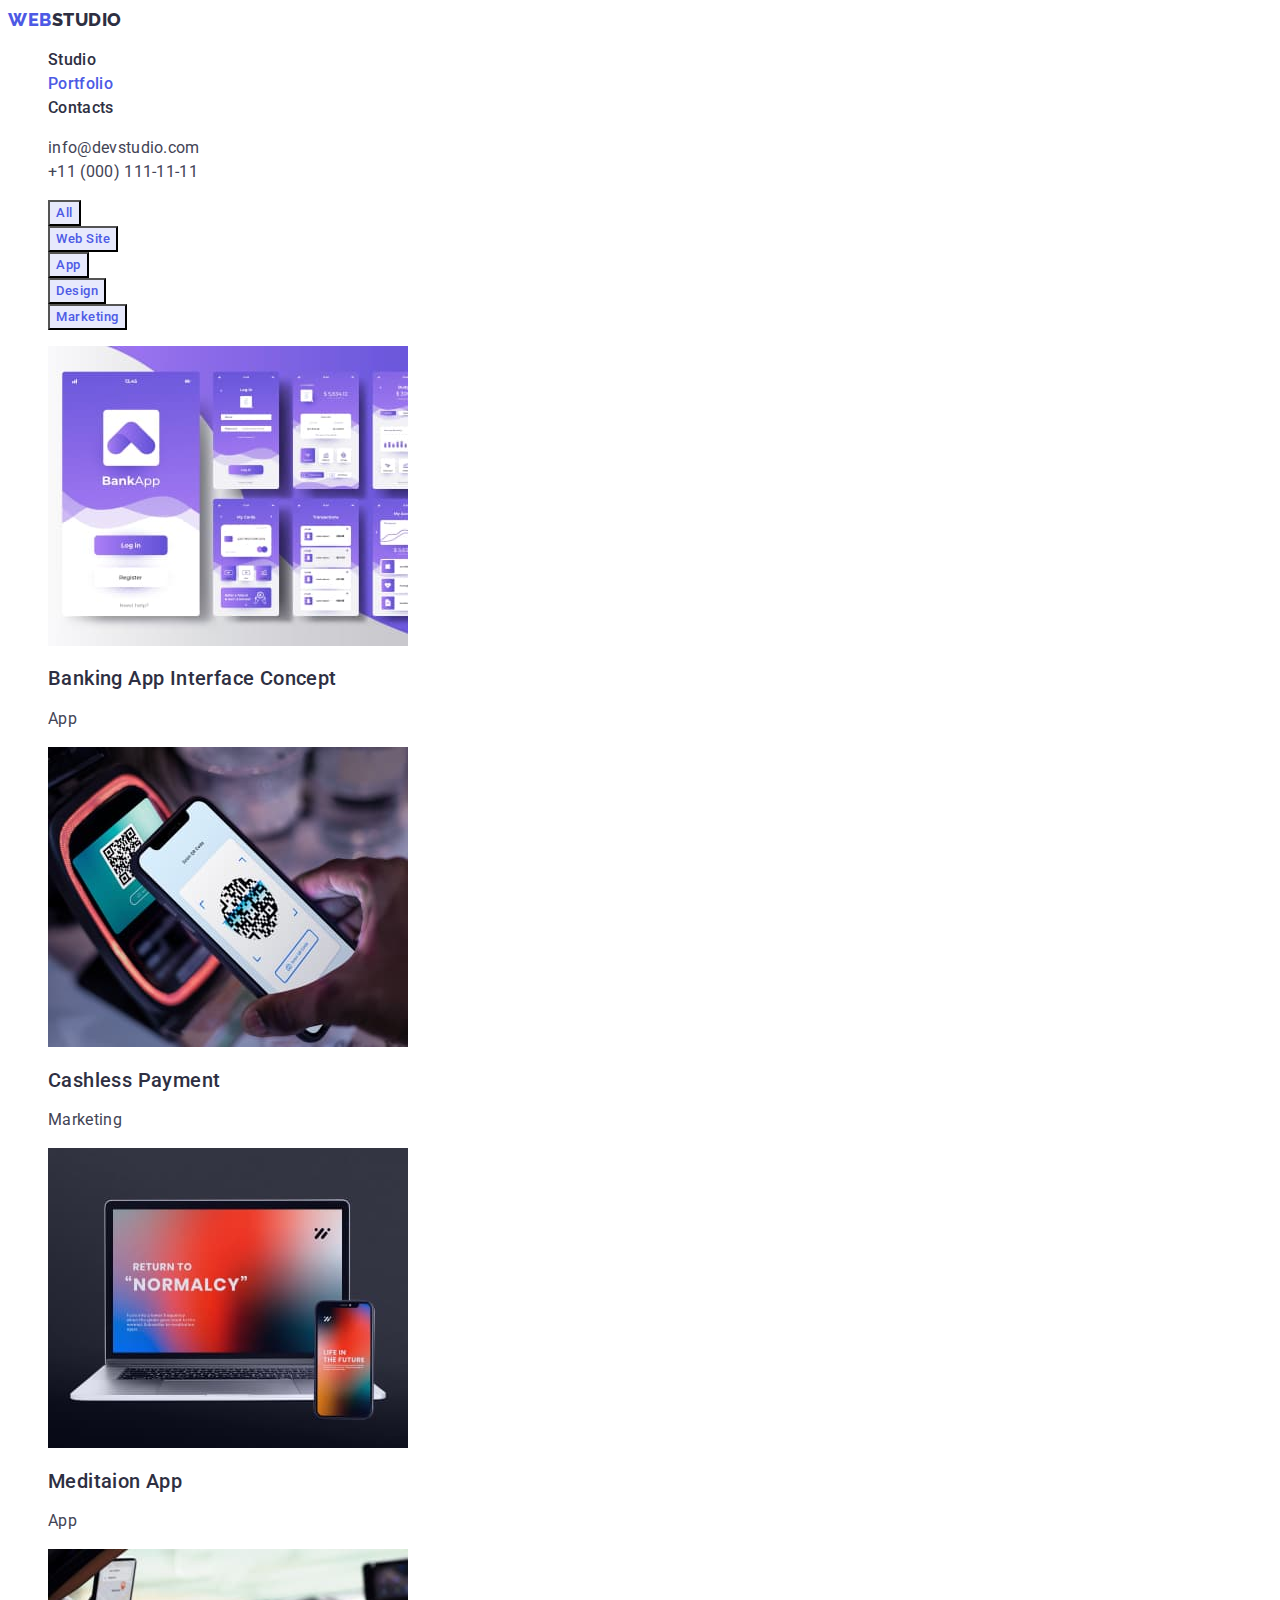
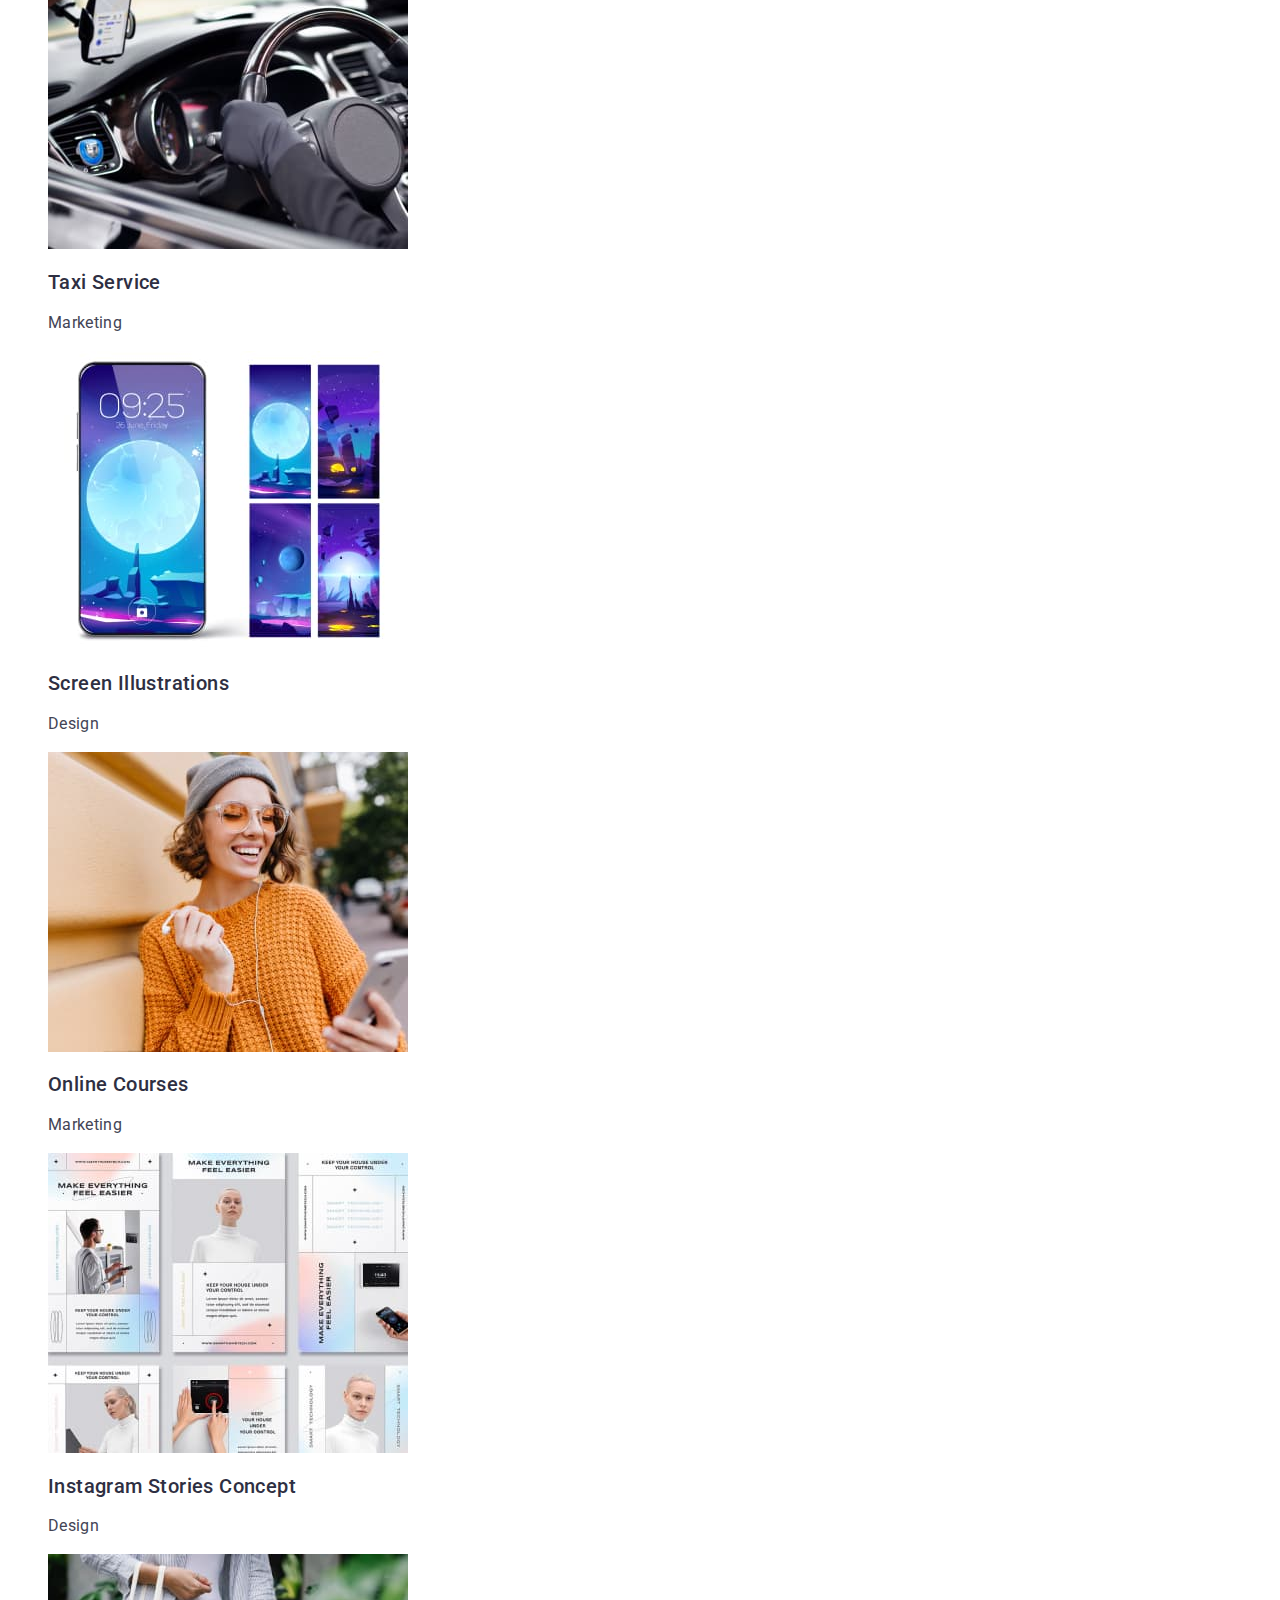
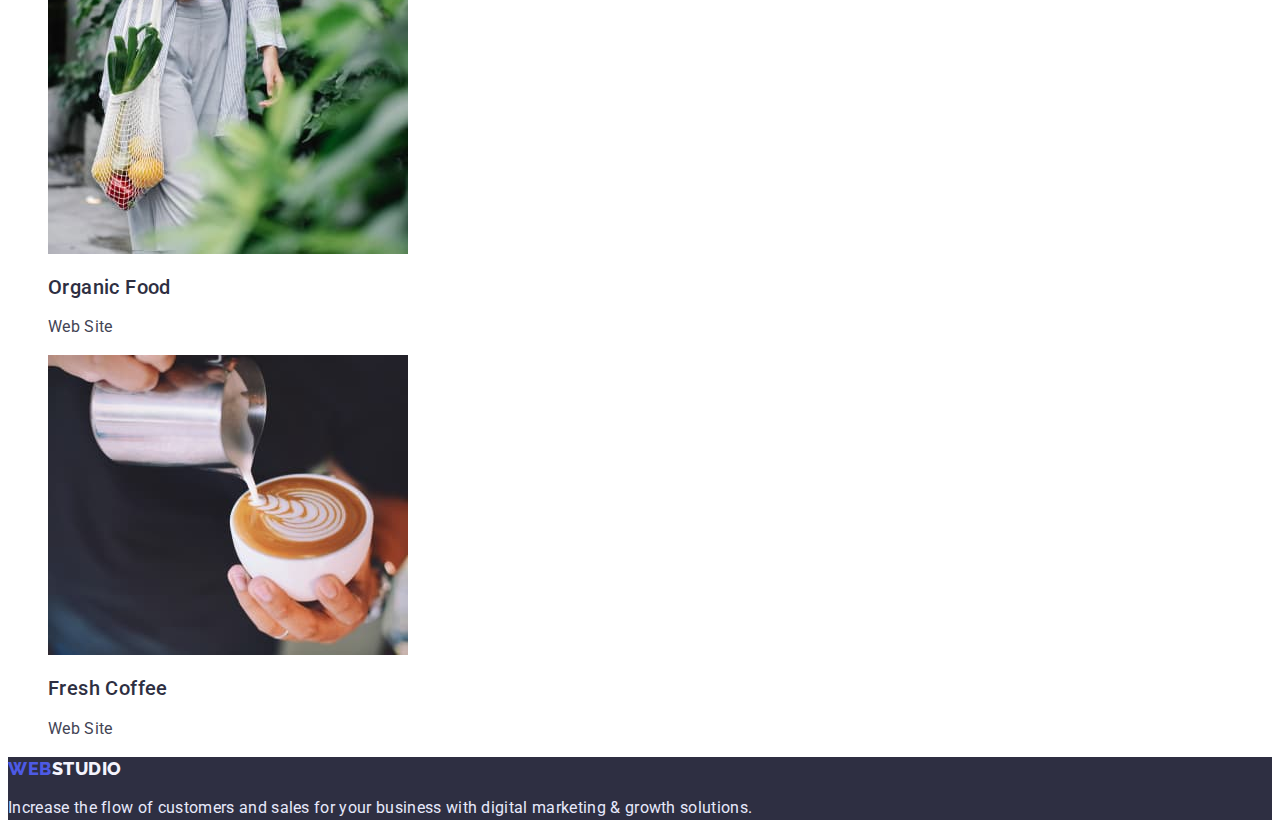
==== portfolio.html @ 9addaab3 "Add project" ====
<!DOCTYPE html>
<html lang="en">
  <head>
    <meta charset="UTF-8" />
    <meta http-equiv="X-UA-Compatible" content="IE=edge" />
    <meta name="viewport" content="width=device-width, initial-scale=1.0" />
    <title>Webstudio</title>
    <link rel="preconnect" href="https://fonts.googleapis.com" />
    <link rel="preconnect" href="https://fonts.gstatic.com" crossorigin />
    <link
      href="https://fonts.googleapis.com/css2?family=Raleway:wght@800&family=Roboto:wght@400;500;700;900&display=swap"
      rel="stylesheet"
    />
    <link rel="stylesheet" href="./css/styles.css" />
  </head>
  <body>
    <header class="header">
      <nav>
        <a class="logo link" href="./index.html"
          ><span class="part-logo">Web</span>Studio</a
        >
        <ul class="header-list list">
          <li>
            <a class="link" href="./index.html">Studio</a>
          </li>
          <li>
            <a class="link current" href="">Portfolio</a>
          </li>
          <li>
            <a class="link" href="">Contacts</a>
          </li>
        </ul>
      </nav>
      <ul class="contacts list">
        <li>
          <a class="contact link" href="mailto:info@devstudio.com"
            >info@devstudio.com</a
          >
        </li>
        <li>
          <a class="contact link" href="tel:+110001111111"
            >+11 (000) 111-11-11</a
          >
        </li>
      </ul>
    </header>
    <main>
      <section>
        <h1 hidden>Portfolio</h1>
        <ul class="site-filters list">
          <li><button type="button" class="button">All</button></li>
          <li><button type="button" class="button">Web Site</button></li>
          <li><button type="button" class="button">App</button></li>
          <li><button type="button" class="button">Design</button></li>
          <li><button type="button" class="button">Marketing</button></li>
        </ul>
        <ul class="portfolio-list list">
          <li>
            <a href="#" class="link"
              ><img
                src="./images/bankingapp.jpg"
                alt="Banking app interface concept"
                width="360"
                height="300"
            /></a>
            <h2 class="title">Banking App Interface Concept</h2>
            <p class="text">App</p>
          </li>
          <li>
            <a href="#" class="link"
              ><img
                src="./images/cashlesspayment.jpg"
                alt="Terminal and phone"
                width="360"
                height="300"
            /></a>
            <h2 class="title">Cashless Payment</h2>
            <p class="text">Marketing</p>
          </li>
          <li>
            <a href="#" class="link"
              ><img
                src="./images/mediationapp.jpg"
                alt="Laptop and mobile phone"
                width="360"
                height="300"
            /></a>
            <h2 class="title">Meditaion App</h2>
            <p class="text">App</p>
          </li>
          <li>
            <a href="#" class="link"
              ><img
                src="./images/taxiservice.jpg"
                alt="Wheel and speedometer in the car"
                width="360"
                height="300"
            /></a>
            <h2 class="title">Taxi Service</h2>
            <p class="text">Marketing</p>
          </li>
          <li>
            <a href="#" class="link"
              ><img
                src="./images/screen.jpg"
                alt="Phone screenshots"
                width="360"
                height="300"
            /></a>
            <h2 class="title">Screen Illustrations</h2>
            <p class="text">Design</p>
          </li>
          <li>
            <a href="#" class="link"
              ><img
                src="./images/onlinecourses.jpg"
                alt="Girl with phone and headphones in her hand"
                width="360"
                height="300"
            /></a>
            <h2 class="title">Online Courses</h2>
            <p class="text">Marketing</p>
          </li>
          <li>
            <a href="#" class="link"
              ><img
                src="./images/instagramstories.jpg"
                alt="Instagram stories concept"
                width="360"
                height="300"
            /></a>
            <h2 class="title">Instagram Stories Concept</h2>
            <p class="text">Design</p>
          </li>
          <li>
            <a href="#" class="link"
              ><img
                src="./images/organicfood.jpg"
                alt="Vegetables in a bag"
                width="360"
                height="300"
            /></a>
            <h2 class="title">Organic Food</h2>
            <p class="text">Web Site</p>
          </li>
          <li>
            <a href="#" class="link"
              ><img
                src="./images/freshcoffee.jpg"
                alt="Cup of coffee"
                width="360"
                height="300"
            /></a>
            <h2 class="title">Fresh Coffee</h2>
            <p class="text">Web Site</p>
          </li>
        </ul>
      </section>
    </main>
    <footer class="footer">
        <a href="./index.html" class="logo link"
          ><span class="part-logo">Web</span>Studio</a
        >
        <p class="text">
          Increase the flow of customers and sales for your business with digital
          marketing & growth solutions.
        </p>
      </footer>
  </body>
</html>
---- css/styles.css ----
:root {
  --primary-text: #434455;
  --title-text-color: #2e2f42;
  --accent-color: #4d5ae5;
  --primary-background-color: #ffffff;
  --first-complementary-color: #f4f4fd;
  --second-complementary-color: #e7e9fc;
  --third-complementary-color: #404bbf;
}

body {
  font-family: "Roboto", sans-serif;
  color: var(--primary-text);
  font-size: 16px;
}

.list {
  list-style: none;
}

.link {
  text-decoration: none;
}

.header .logo {
  font-family: "Raleway", sans-serif;
  font-weight: 800;
  font-size: 18px;
  line-height: 1.33;
  letter-spacing: 0.03em;
  text-transform: uppercase;
  color: var(--title-text-color);
}

.header .part-logo {
  color: var(--accent-color);
}

.header-list .link {
  color: var(--title-text-color);
  font-weight: 500;
  font-size: 16px;
  line-height: 1.5;
  letter-spacing: 0.02em;
}

.header-list .link:hover,
.header-list .link:focus {
  color: var(--primary-text);
}

.header-list .link:active {
  color: var(--accent-color);
}

.header-list .link.current {
  color: var(--accent-color);
}

.contacts .link {
  line-height: 1.5;
  letter-spacing: 0.02em;
  color: var(--primary-text);
}

.contacts .link:hover,
.contacts .link:focus {
  color: var(--accent-color);
}

.hero {
  background-color: var(--title-text-color);
}

.hero-title {
  font-size: 56px;
  line-height: 1.07;
  text-align: center;
  letter-spacing: 0.02em;
  color: var(--primary-background-color);
}

.hero-btn {
  color: var(--primary-background-color);
  background-color: var(--accent-color);
  cursor: pointer;
  font-family: inherit;
  font-size: inherit;
  font-weight: 500;
  line-height: 1.19;
  letter-spacing: 0.04em;
}

.hero-btn:hover,
.hero-btn:focus {
  background-color: var(--accent-color);
}

.hero-btn:active {
  background: var(--third-complementary-color);
}

.third-title {
  color: var(--title-text-color);
  font-weight: 500;
  font-size: 20px;
  line-height: 1.2;
}

.text {
  line-height: 1.5;
  letter-spacing: 0.02em;
}

.second-title {
  color: var(--title-text-color);
  font-size: 36px;
  line-height: 1.11;
  text-align: center;
  letter-spacing: 0.02em;
  text-transform: capitalize;
}

.team {
  background: var(--first-complementary-color);
}

.team-item {
  background: var(--primary-background-color);
}

.footer {
  background-color: var(--title-text-color);
}

.footer .logo {
  font-family: "Raleway", sans-serif;
  font-weight: 800;
  font-size: 18px;
  line-height: 1.16;
  letter-spacing: 0.03em;
  text-transform: uppercase;
  color: var(--first-complementary-color);
}

.footer .part-logo {
  line-height: 1.33;
  color: var(--accent-color);
}

.footer .text {
  color: var(--second-complementary-color);
}

.site-filters .button {
  font-family: inherit;
  color: var(--accent-color);
  background-color: var(--second-complementary-color);
  font-weight: 500;
  line-height: 1.5;
  letter-spacing: 0.04em;
  cursor: pointer;
}

.site-filters .button:hover,
.site-filters .button:focus {
  color: var(--primary-background-color);
  background-color: var(--third-complementary-color);
}

.portfolio-list .title {
  font-weight: 500;
  font-size: 20px;
  line-height: 1.2;
  letter-spacing: 0.02em;
  color: var(--title-text-color);
}
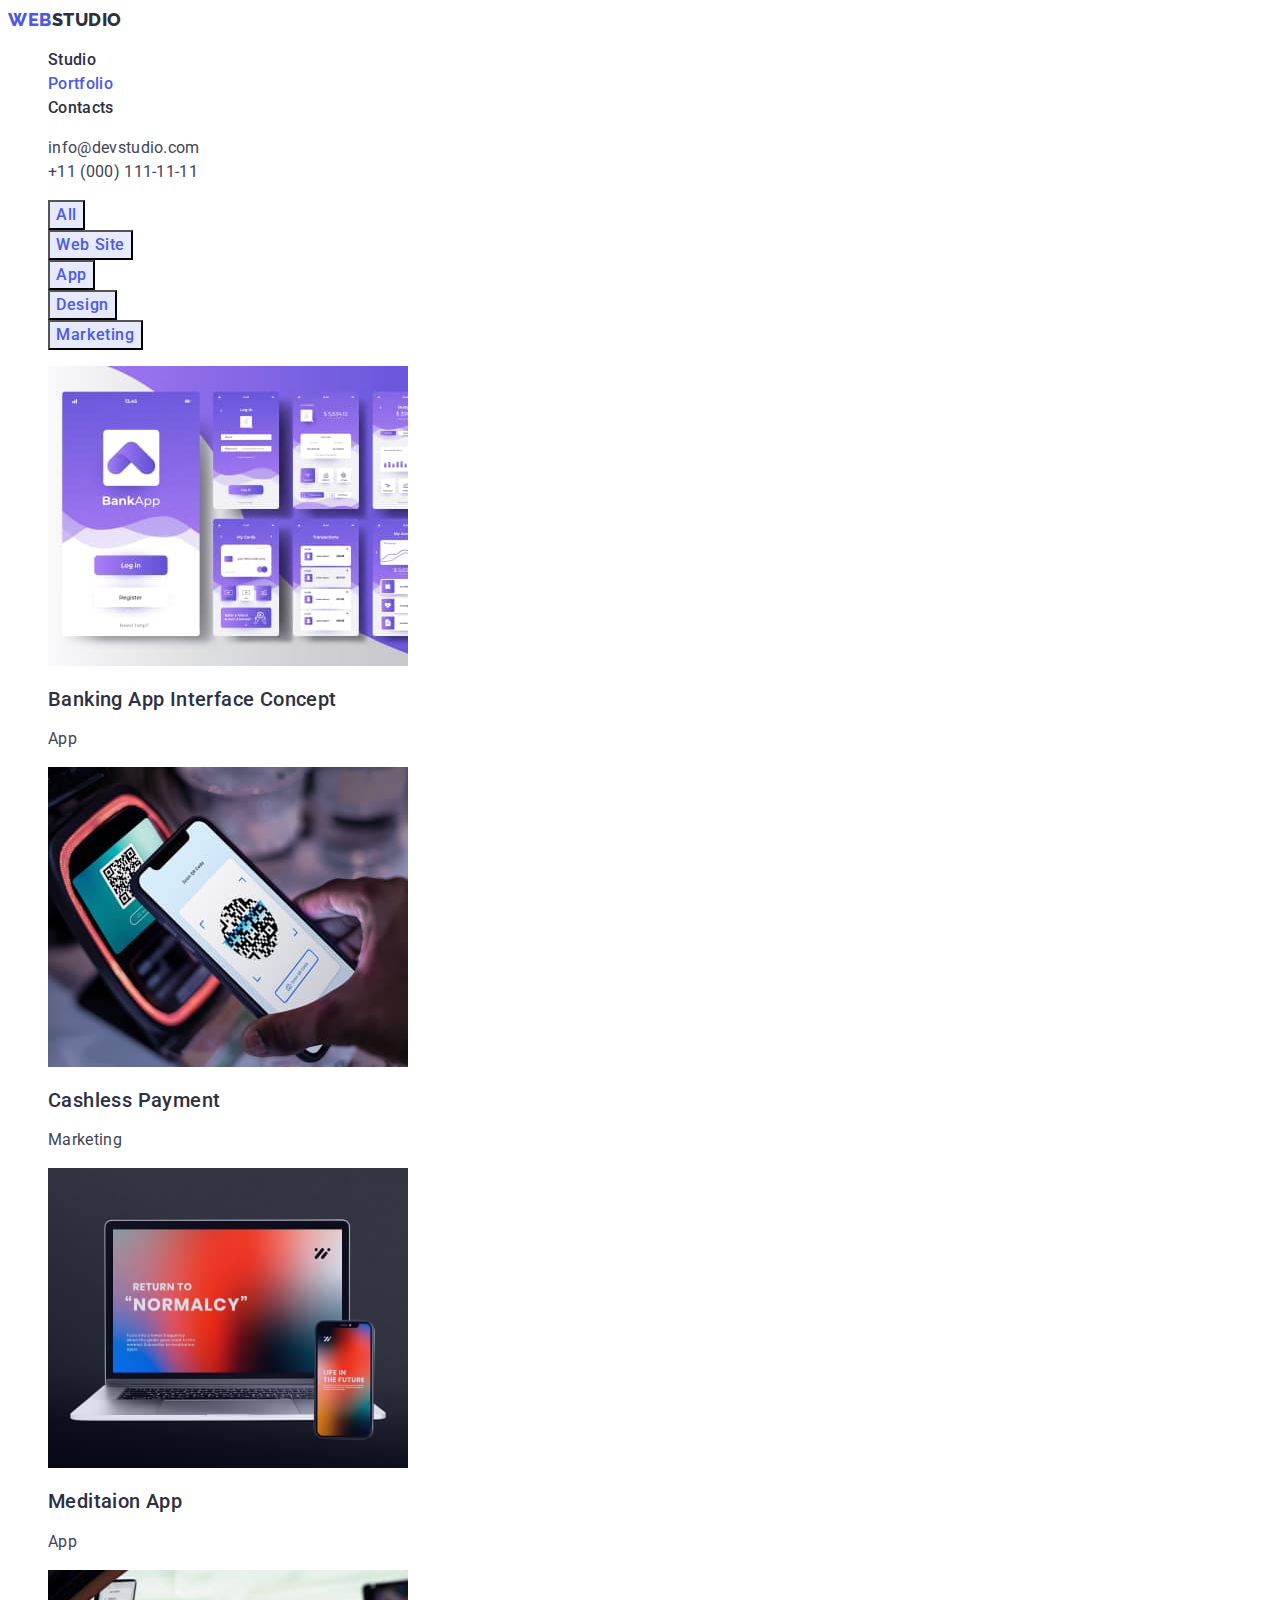
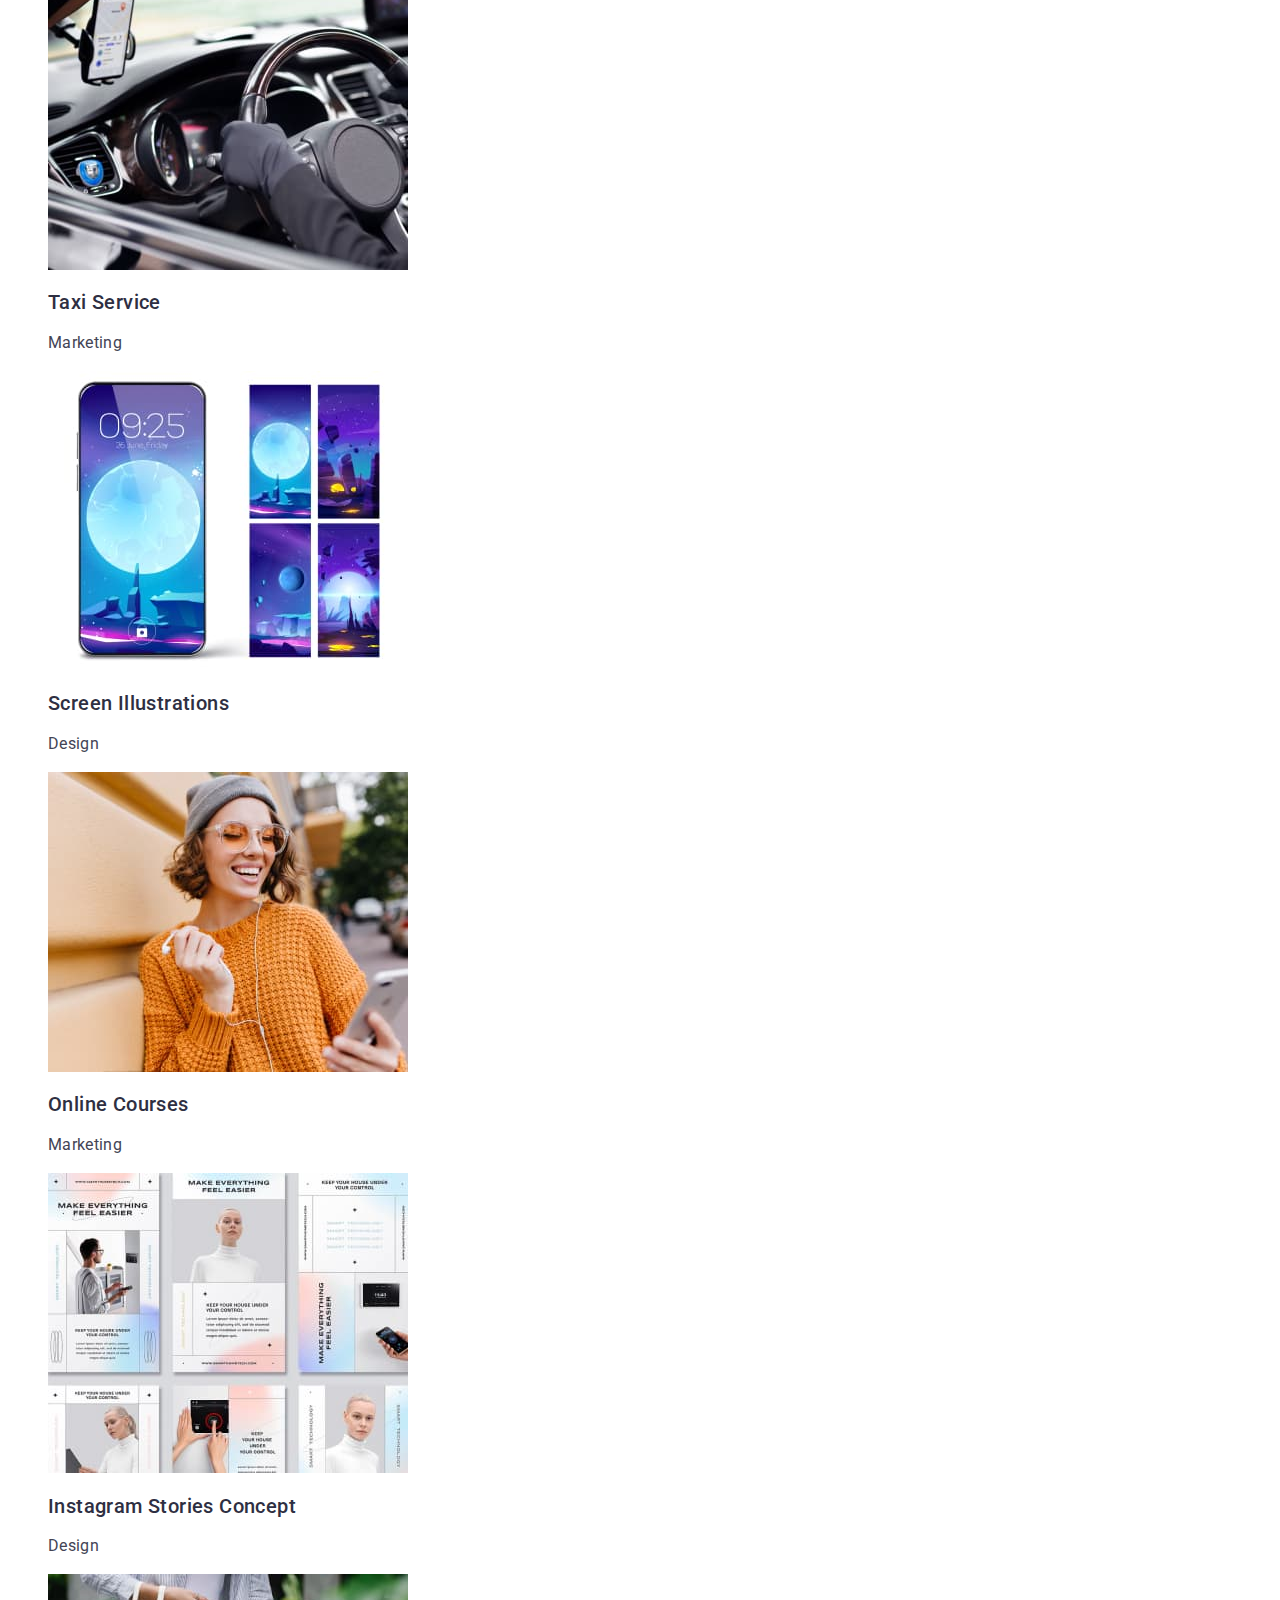
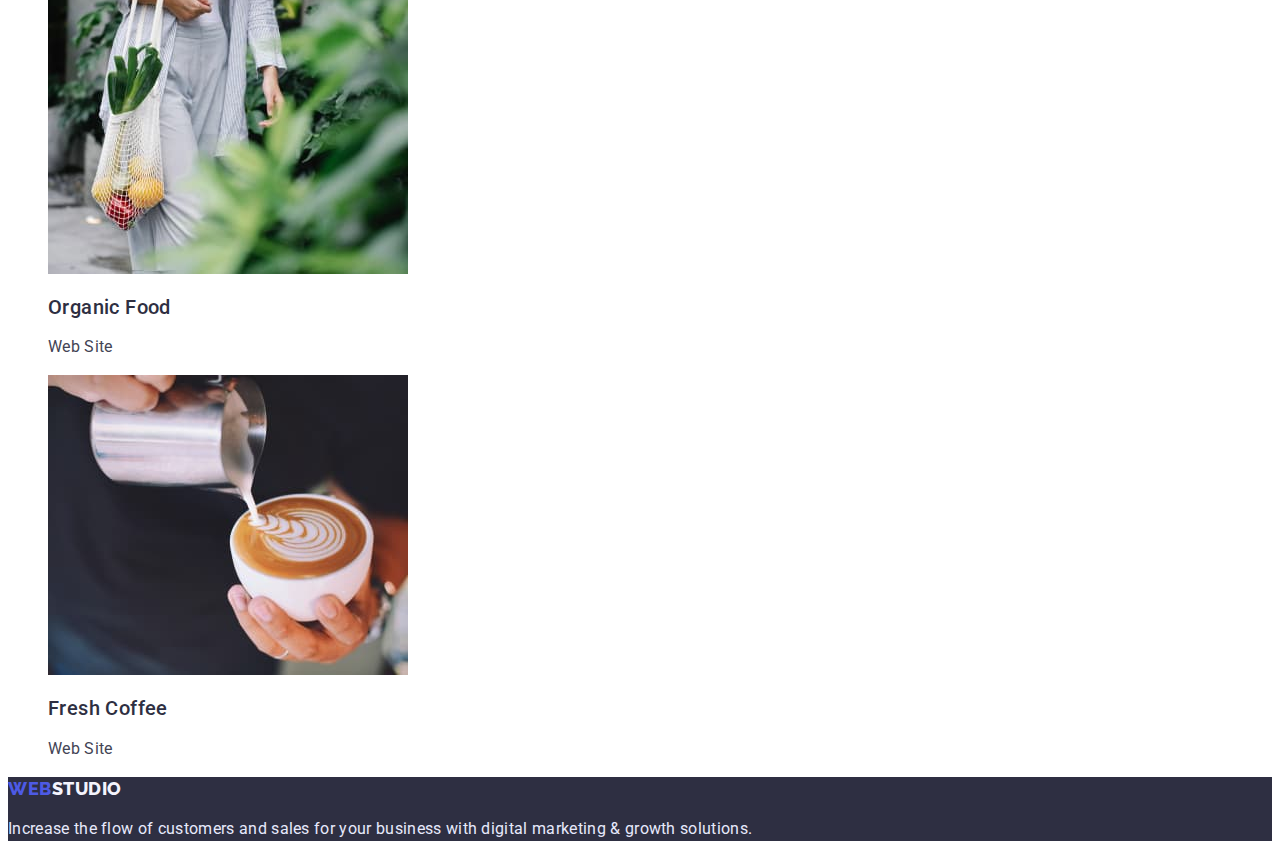
==== commit 94905000: "Fix issues after review" ====
--- a/portfolio.html
+++ b/portfolio.html
@@ -62,9 +62,10 @@
                 alt="Banking app interface concept"
                 width="360"
                 height="300"
-            /></a>
-            <h2 class="title">Banking App Interface Concept</h2>
-            <p class="text">App</p>
+              />
+              <h2 class="title">Banking App Interface Concept</h2>
+              <p class="text">App</p>
+            </a>
           </li>
           <li>
             <a href="#" class="link"
@@ -73,9 +74,10 @@
                 alt="Terminal and phone"
                 width="360"
                 height="300"
-            /></a>
-            <h2 class="title">Cashless Payment</h2>
-            <p class="text">Marketing</p>
+              />
+              <h2 class="title">Cashless Payment</h2>
+              <p class="text">Marketing</p>
+            </a>
           </li>
           <li>
             <a href="#" class="link"
@@ -84,9 +86,10 @@
                 alt="Laptop and mobile phone"
                 width="360"
                 height="300"
-            /></a>
-            <h2 class="title">Meditaion App</h2>
-            <p class="text">App</p>
+              />
+              <h2 class="title">Meditaion App</h2>
+              <p class="text">App</p>
+            </a>
           </li>
           <li>
             <a href="#" class="link"
@@ -95,9 +98,10 @@
                 alt="Wheel and speedometer in the car"
                 width="360"
                 height="300"
-            /></a>
-            <h2 class="title">Taxi Service</h2>
-            <p class="text">Marketing</p>
+              />
+              <h2 class="title">Taxi Service</h2>
+              <p class="text">Marketing</p>
+            </a>
           </li>
           <li>
             <a href="#" class="link"
@@ -106,9 +110,10 @@
                 alt="Phone screenshots"
                 width="360"
                 height="300"
-            /></a>
-            <h2 class="title">Screen Illustrations</h2>
-            <p class="text">Design</p>
+              />
+              <h2 class="title">Screen Illustrations</h2>
+              <p class="text">Design</p>
+            </a>
           </li>
           <li>
             <a href="#" class="link"
@@ -117,9 +122,10 @@
                 alt="Girl with phone and headphones in her hand"
                 width="360"
                 height="300"
-            /></a>
-            <h2 class="title">Online Courses</h2>
-            <p class="text">Marketing</p>
+              />
+              <h2 class="title">Online Courses</h2>
+              <p class="text">Marketing</p>
+            </a>
           </li>
           <li>
             <a href="#" class="link"
@@ -128,9 +134,10 @@
                 alt="Instagram stories concept"
                 width="360"
                 height="300"
-            /></a>
-            <h2 class="title">Instagram Stories Concept</h2>
-            <p class="text">Design</p>
+              />
+              <h2 class="title">Instagram Stories Concept</h2>
+              <p class="text">Design</p>
+            </a>
           </li>
           <li>
             <a href="#" class="link"
@@ -139,9 +146,10 @@
                 alt="Vegetables in a bag"
                 width="360"
                 height="300"
-            /></a>
-            <h2 class="title">Organic Food</h2>
-            <p class="text">Web Site</p>
+              />
+              <h2 class="title">Organic Food</h2>
+              <p class="text">Web Site</p>
+            </a>
           </li>
           <li>
             <a href="#" class="link"
@@ -150,21 +158,22 @@
                 alt="Cup of coffee"
                 width="360"
                 height="300"
-            /></a>
-            <h2 class="title">Fresh Coffee</h2>
-            <p class="text">Web Site</p>
+              />
+              <h2 class="title">Fresh Coffee</h2>
+              <p class="text">Web Site</p>
+            </a>
           </li>
         </ul>
       </section>
     </main>
     <footer class="footer">
-        <a href="./index.html" class="logo link"
-          ><span class="part-logo">Web</span>Studio</a
-        >
-        <p class="text">
-          Increase the flow of customers and sales for your business with digital
-          marketing & growth solutions.
-        </p>
-      </footer>
+      <a href="./index.html" class="logo link"
+        ><span class="part-logo">Web</span>Studio</a
+      >
+      <p class="text">
+        Increase the flow of customers and sales for your business with digital
+        marketing & growth solutions.
+      </p>
+    </footer>
   </body>
 </html>
--- a/css/styles.css
+++ b/css/styles.css
@@ -12,6 +12,8 @@
   font-family: "Roboto", sans-serif;
   color: var(--primary-text);
   font-size: 16px;
+  letter-spacing: 0.02em;
+  background-color: var(--primary-background-color);
 }
 
 .list {
@@ -41,7 +43,6 @@
   font-weight: 500;
   font-size: 16px;
   line-height: 1.5;
-  letter-spacing: 0.02em;
 }
 
 .header-list .link:hover,
@@ -59,7 +60,6 @@
 
 .contacts .link {
   line-height: 1.5;
-  letter-spacing: 0.02em;
   color: var(--primary-text);
 }
 
@@ -93,7 +93,7 @@
 
 .hero-btn:hover,
 .hero-btn:focus {
-  background-color: var(--accent-color);
+  background-color: var(--third-complementary-color);
 }
 
 .hero-btn:active {
@@ -109,7 +109,6 @@
 
 .text {
   line-height: 1.5;
-  letter-spacing: 0.02em;
 }
 
 .second-title {
@@ -127,6 +126,35 @@
 
 .team-item {
   background: var(--primary-background-color);
+}
+
+.site-filters .button {
+  font-family: inherit;
+  color: var(--accent-color);
+  background-color: var(--second-complementary-color);
+  font-weight: 500;
+  line-height: 1.5;
+  font-size: 16px;
+  letter-spacing: 0.04em;
+  cursor: pointer;
+}
+
+.site-filters .button:hover,
+.site-filters .button:focus {
+  color: var(--primary-background-color);
+  background-color: var(--third-complementary-color);
+}
+
+.portfolio-list .title {
+  font-weight: 500;
+  font-size: 20px;
+  line-height: 1.2;
+  letter-spacing: 0.02em;
+  color: var(--title-text-color);
+}
+
+.portfolio-list .text {
+  color: var(--primary-text);
 }
 
 .footer {
@@ -150,28 +178,4 @@
 
 .footer .text {
   color: var(--second-complementary-color);
-}
-
-.site-filters .button {
-  font-family: inherit;
-  color: var(--accent-color);
-  background-color: var(--second-complementary-color);
-  font-weight: 500;
-  line-height: 1.5;
-  letter-spacing: 0.04em;
-  cursor: pointer;
-}
-
-.site-filters .button:hover,
-.site-filters .button:focus {
-  color: var(--primary-background-color);
-  background-color: var(--third-complementary-color);
-}
-
-.portfolio-list .title {
-  font-weight: 500;
-  font-size: 20px;
-  line-height: 1.2;
-  letter-spacing: 0.02em;
-  color: var(--title-text-color);
-}
+}